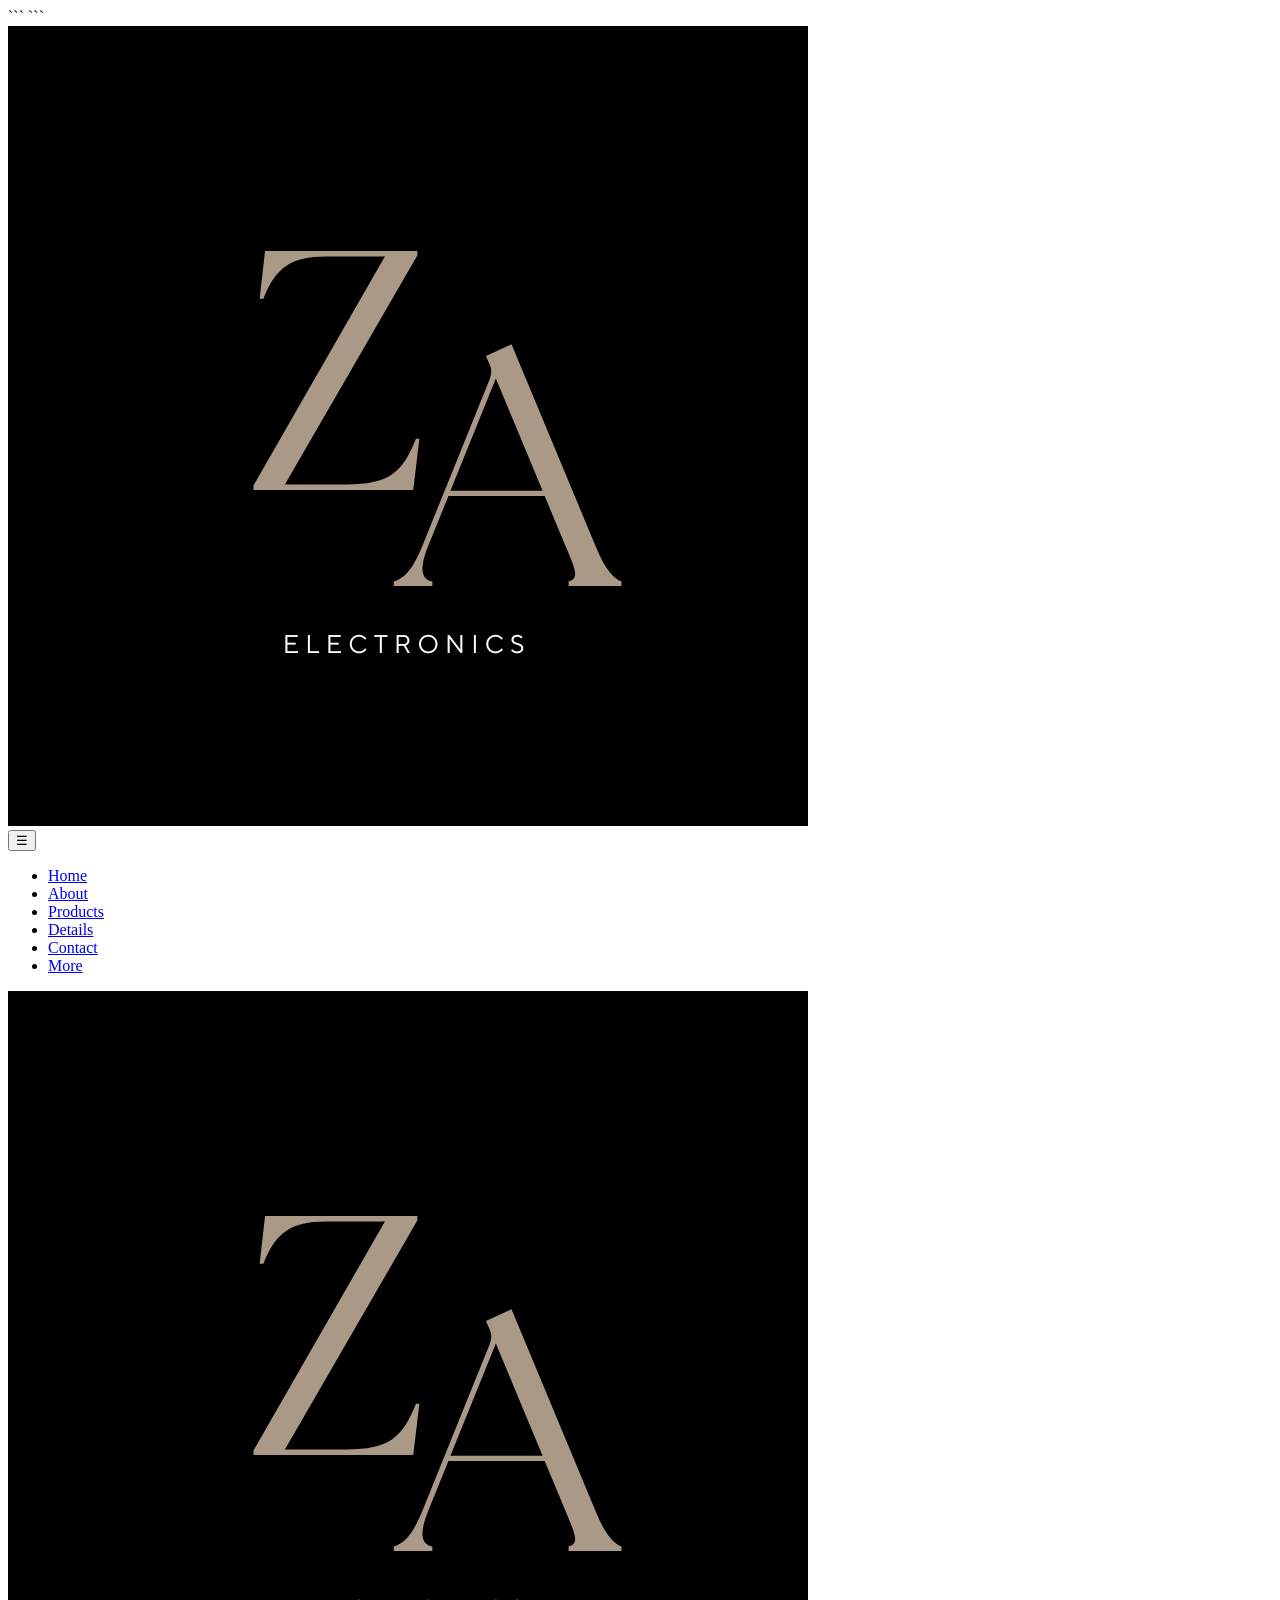
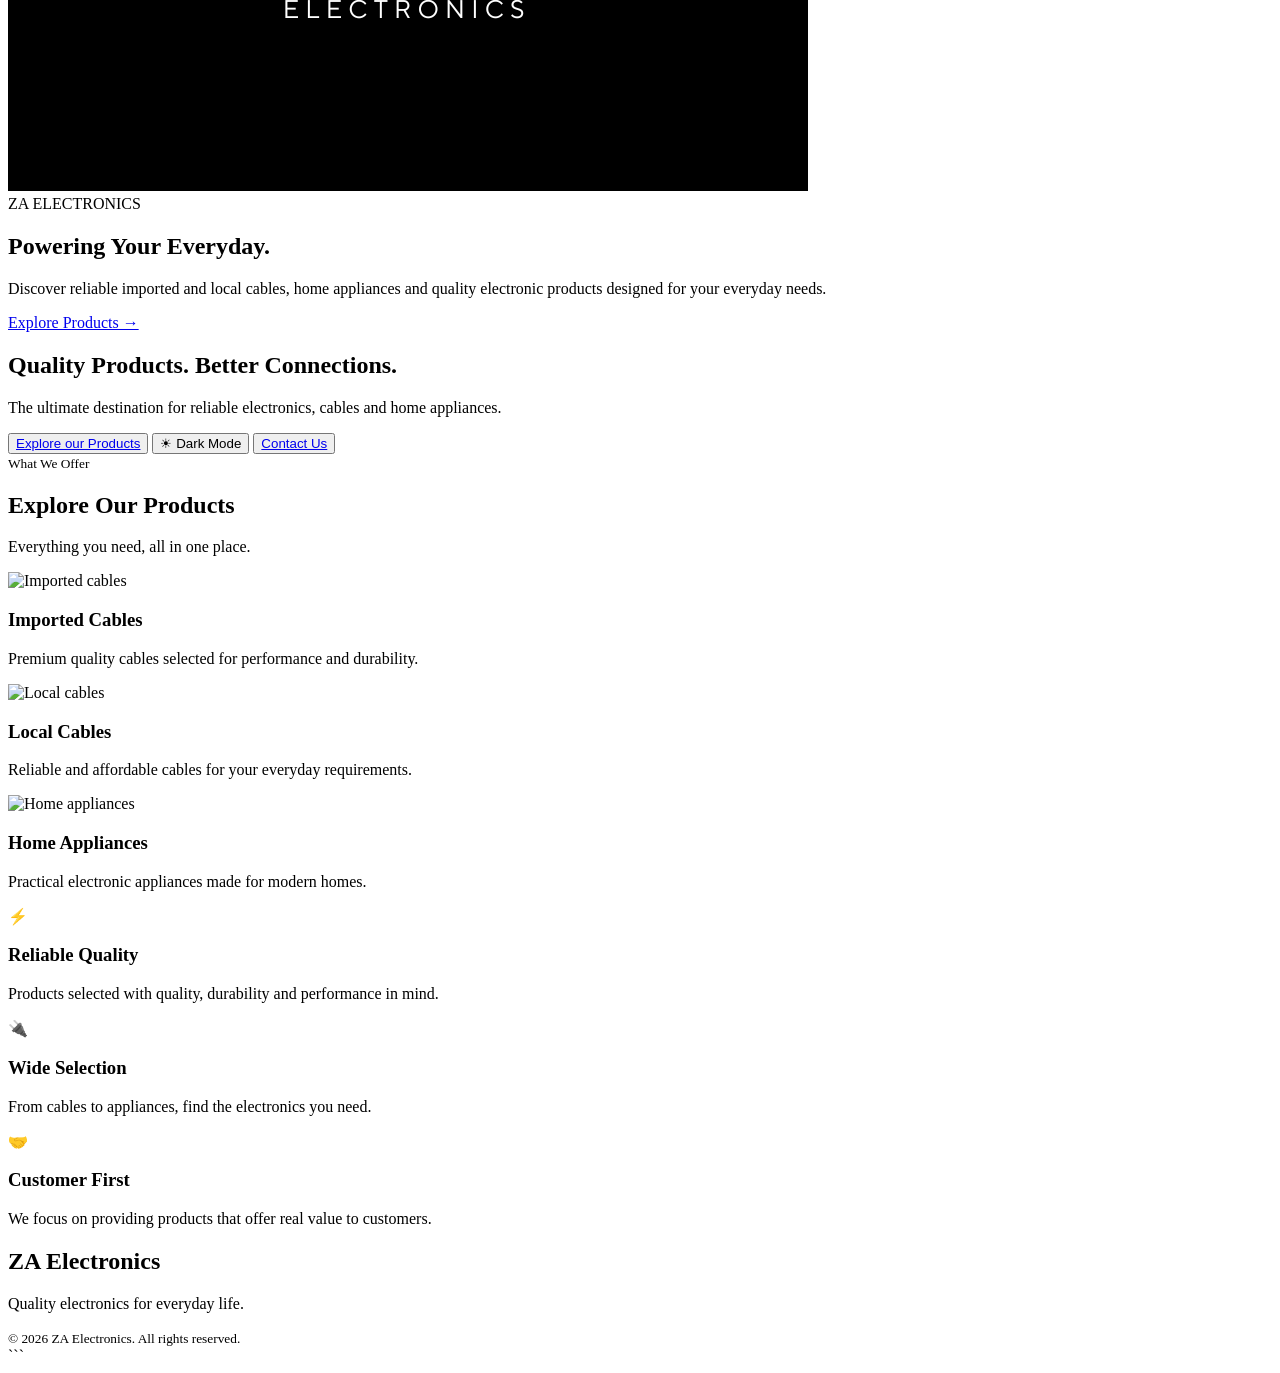
==== index.html @ a28f22e7 "Add files via upload" ====
<!DOCTYPE html>

<html lang="en">

<head>

```
<meta charset="UTF-8">

<meta
    name="viewport"
    content="width=device-width, initial-scale=1.0"
>

<meta
    name="description"
    content="ZA Electronics - Quality electronics, cables and home appliances."
>

<meta
    name="keywords"
    content="ZA Electronics, electronics, cables, appliances"
>

<meta
    name="author"
    content="ZA Electronics"
>

<title>ZA Electronics | Home</title>

<link rel="stylesheet" href="css/index.css">

</head>

<body>

```
<!-- =========================
     HEADER / NAVIGATION
========================== -->

<header>

    <div class="name">

        <a
            href="index.html"
            aria-label="ZA Electronics Home"
        >

            <img
                src="canva/logo.png"
                alt="ZA Electronics Logo"
            >

        </a>

    </div>


    <button
        class="menu-btn"
        id="menuBtn"
        aria-label="Open navigation menu"
        aria-expanded="false"
    >
        ☰
    </button>


    <nav aria-label="Main navigation">

        <ul>

            <li>

                <a
                    href="index.html"
                    class="active"
                    aria-current="page"
                >
                    Home
                </a>

            </li>


            <li>

                <a href="about.html">
                    About
                </a>

            </li>


            <li>

                <a href="products.html">
                    Products
                </a>

            </li>


            <li>

                <a href="details.html">
                    Details
                </a>

            </li>


            <li>

                <a href="contact.html">
                    Contact
                </a>

            </li>

            <li>

                <a href="faq.html">
                    More
                </a>

            </li>

        </ul>

    </nav>

</header>



<!-- =========================
     MAIN CONTENT
========================== -->

<main>


    <!-- =========================
         HERO
    ========================== -->

    <section
        class="hero"
        id="home"
        aria-label="ZA Electronics introduction"
    >

        <div class="hpic">

            <img
                src="canva/logo.png"
                alt="ZA Electronics electronics collection"
            >

        </div>


        <div class="hero-content">

            <span>
                ZA ELECTRONICS
            </span>


            <h1>

                Powering Your
                <strong>Everyday.</strong>

            </h1>


            <p>

                Discover reliable imported and local cables,
                home appliances and quality electronic products
                designed for your everyday needs.

            </p>


            <a
                href="products.html"
                class="hero-btn"
            >
                Explore Products →
            </a>

        </div>

    </section>



    <!-- =========================
         INTRODUCTION
    ========================== -->

    <section
        class="text reveal"
        aria-labelledby="intro-heading"
    >

        <h2 id="intro-heading">

            Quality Products.
            <span>Better Connections.</span>

        </h2>


        <p>

            The ultimate destination for reliable electronics,
            cables and home appliances.

        </p>


        <button type="button">

            <a href="products.html">
                Explore our Products
            </a>

        </button>


        <button
            type="button"
            id="darkModeBtn"
        >
            ☀ Dark Mode
        </button>


        <button type="button">

            <a href="contact.html">
                Contact Us
            </a>

        </button>

    </section>



    <!-- =========================
         PRODUCTS PREVIEW
    ========================== -->

    <section
        class="products-section"
        id="products"
        aria-labelledby="products-heading"
    >


        <div
            class="section-title reveal"
        >

            <small>
                What We Offer
            </small>


            <h2 id="products-heading">
                Explore Our Products
            </h2>


            <p>
                Everything you need, all in one place.
            </p>

        </div>



        <div class="cards">


            <!-- PRODUCT CARD 1 -->

            <article
                class="card reveal"
            >

                <div class="bimg">

                    <img
                        src="images/pic3.jpg"
                        alt="Imported cables"
                    >

                </div>


                <div class="ctext">

                    <h3>
                        Imported Cables
                    </h3>


                    <p>

                        Premium quality cables selected
                        for performance and durability.

                    </p>

                </div>

            </article>



            <!-- PRODUCT CARD 2 -->

            <article
                class="card reveal"
            >

                <div class="bimg">

                    <img
                        src="images/pic4.jpg"
                        alt="Local cables"
                    >

                </div>


                <div class="ctext">

                    <h3>
                        Local Cables
                    </h3>


                    <p>

                        Reliable and affordable cables
                        for your everyday requirements.

                    </p>

                </div>

            </article>



            <!-- PRODUCT CARD 3 -->

            <article
                class="card reveal"
            >

                <div class="bimg">

                    <img
                        src="images/pic13.jpg"
                        alt="Home appliances"
                    >

                </div>


                <div class="ctext">

                    <h3>
                        Home Appliances
                    </h3>


                    <p>

                        Practical electronic appliances
                        made for modern homes.

                    </p>

                </div>

            </article>


        </div>

    </section>



    <!-- =========================
         FEATURES / DETAILS
    ========================== -->

    <aside
        class="features"
        id="details"
        aria-label="Why choose ZA Electronics"
    >


        <article
            class="feature reveal"
        >

            <div
                class="feature-icon"
                aria-hidden="true"
            >
                ⚡
            </div>


            <h3>
                Reliable Quality
            </h3>


            <p>

                Products selected with quality,
                durability and performance in mind.

            </p>

        </article>



        <article
            class="feature reveal"
        >

            <div
                class="feature-icon"
                aria-hidden="true"
            >
                🔌
            </div>


            <h3>
                Wide Selection
            </h3>


            <p>

                From cables to appliances,
                find the electronics you need.

            </p>

        </article>



        <article
            class="feature reveal"
        >

            <div
                class="feature-icon"
                aria-hidden="true"
            >
                🤝
            </div>


            <h3>
                Customer First
            </h3>


            <p>

                We focus on providing products
                that offer real value to customers.

            </p>

        </article>


    </aside>


</main>



<!-- =========================
     FOOTER
========================== -->

<footer>

    <h2>
        ZA Electronics
    </h2>


    <p>
        Quality electronics for everyday life.
    </p>


    <small>

        &copy; 2026 ZA Electronics.
        All rights reserved.

    </small>

</footer>



<!-- =========================
     JAVASCRIPT
========================== -->

<script src="js/index.js">
    



</script>
```

</body>

</html>
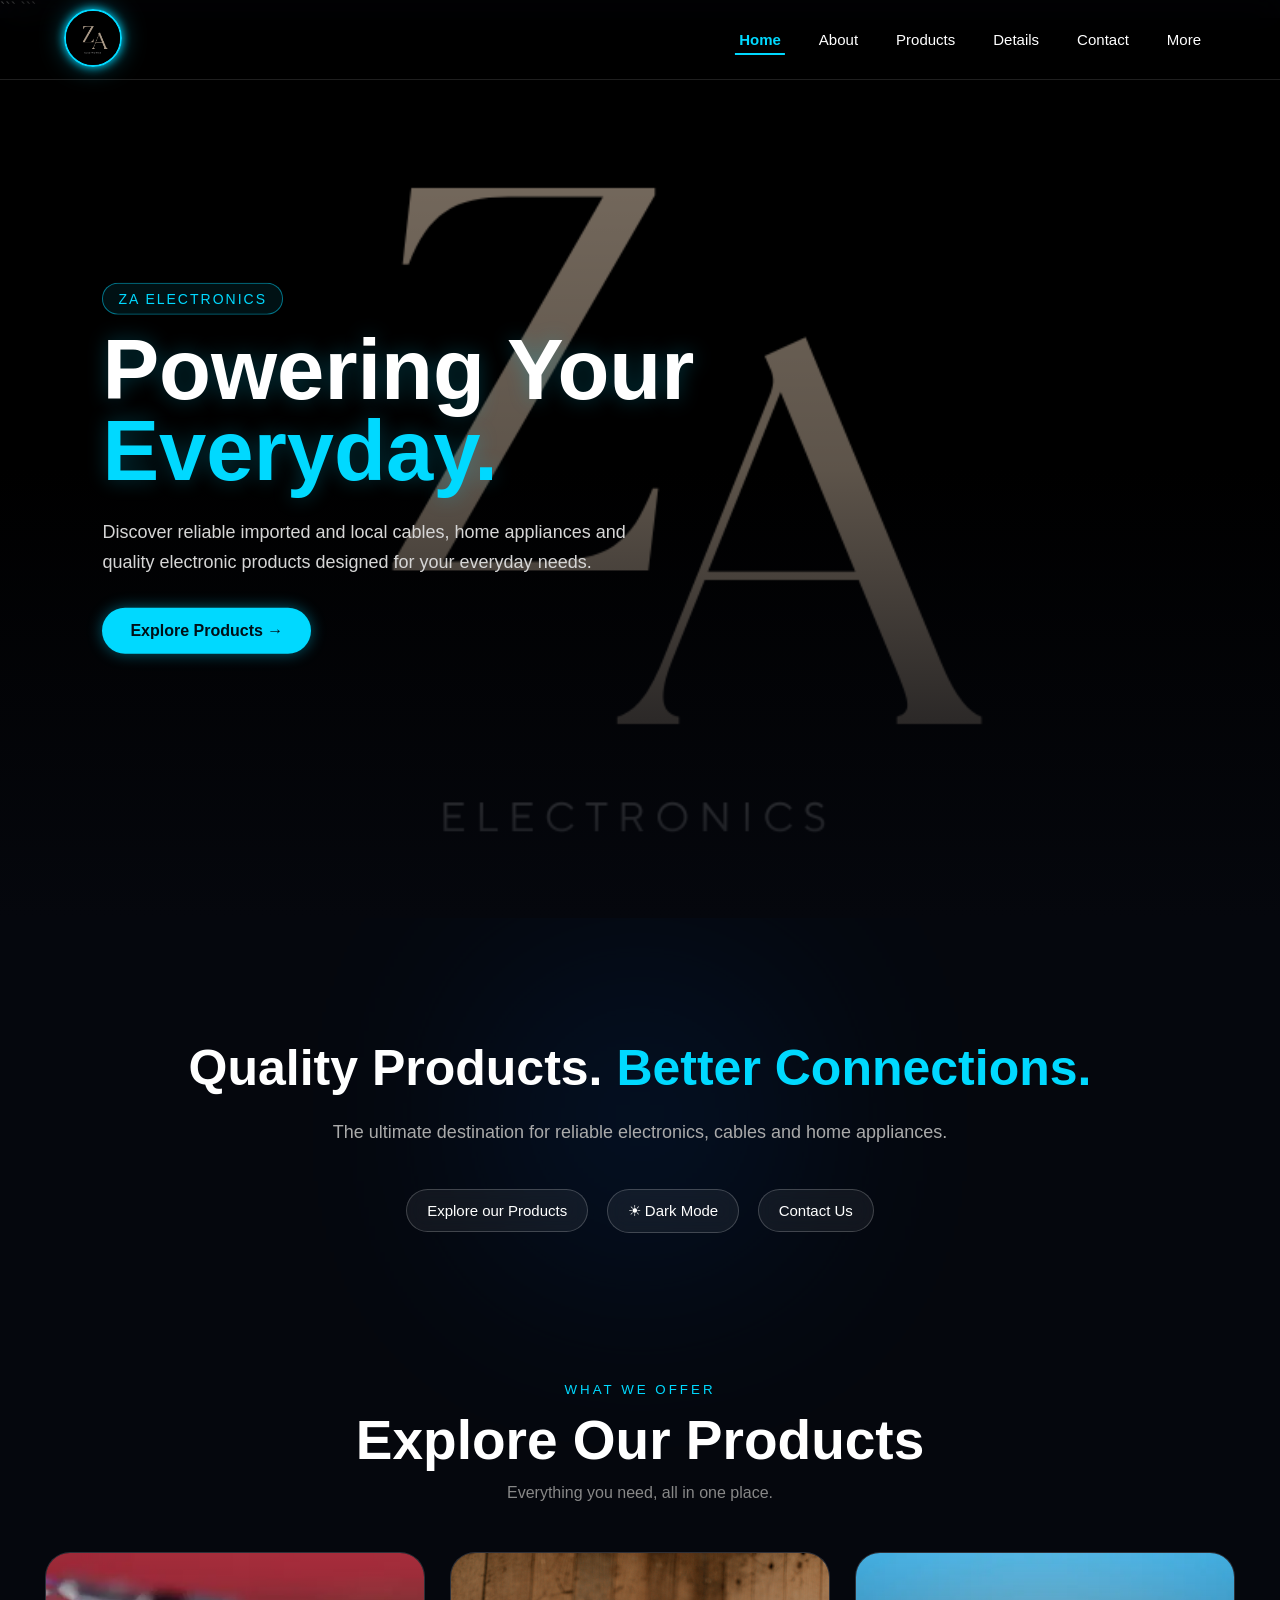
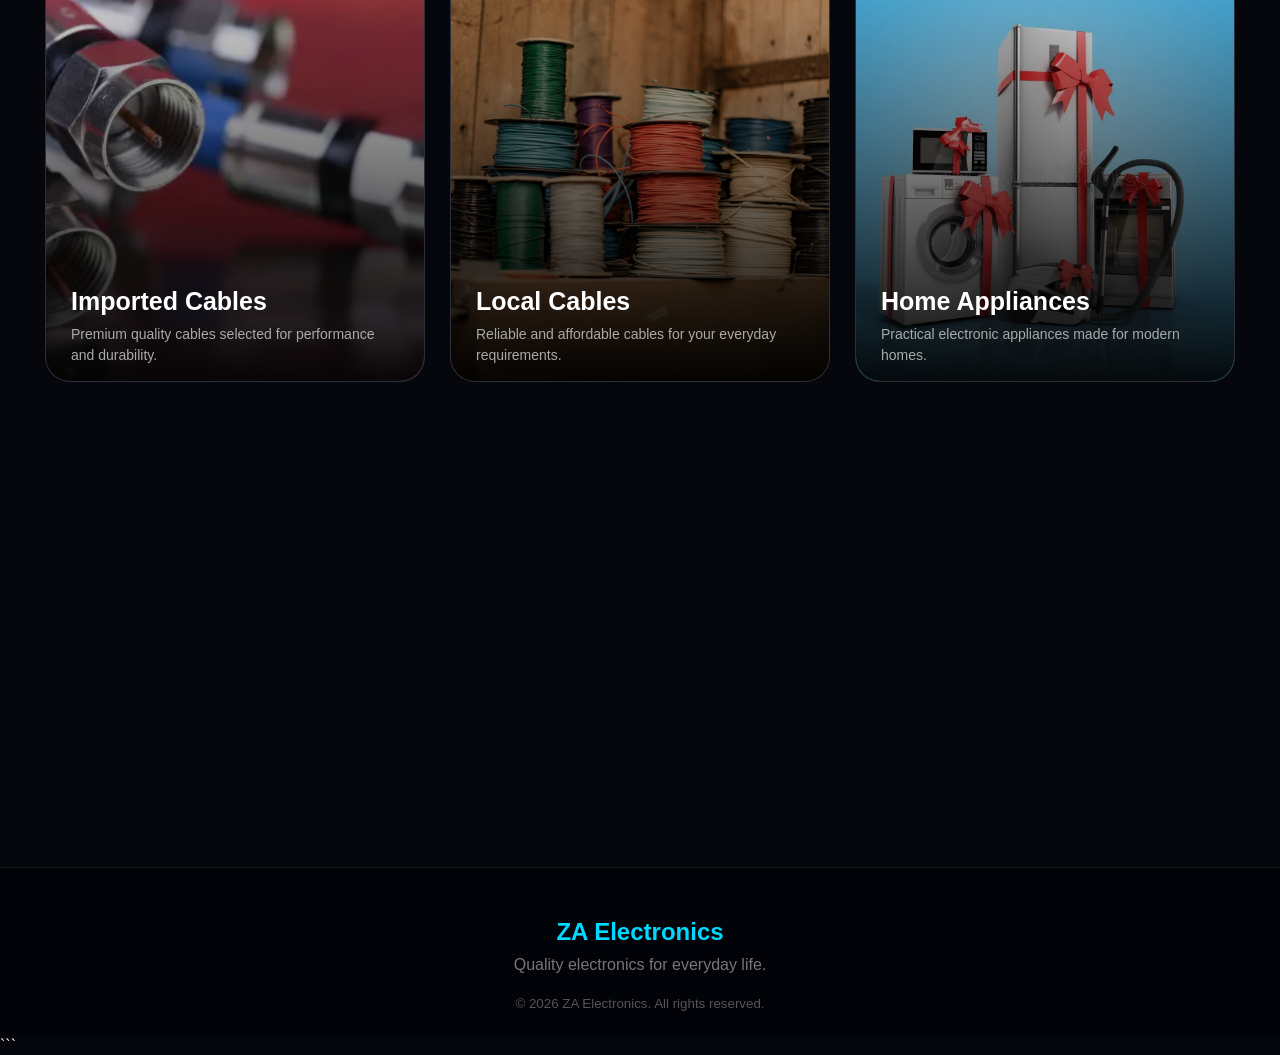
==== commit 223e2ff2: "index.html" ====
--- a/index.html
+++ b/index.html
@@ -28,6 +28,8 @@
 >
 
 <title>ZA Electronics | Home</title>
+
+    <link rel="icon" href="canva/logo.png" type="image/png">
 
 <link rel="stylesheet" href="css/index.css">
 
--- a/css/index.css
+++ b/css/index.css
@@ -0,0 +1,1276 @@
+/* =========================
+   BASIC RESET
+========================== */
+
+* {
+    margin: 0;
+    padding: 0;
+    box-sizing: border-box;
+}
+
+html {
+    scroll-behavior: smooth;
+}
+
+body {
+    font-family: Arial, Helvetica, sans-serif;
+    background: #05070d;
+    color: white;
+    overflow-x: hidden;
+    transition:
+        background 0.4s ease,
+        color 0.4s ease;
+}
+
+
+/* =========================
+   NAVBAR
+========================== */
+
+header {
+    position: fixed;
+    top: 0;
+    left: 0;
+    width: 100%;
+    height: 80px;
+
+    display: flex;
+    align-items: center;
+    justify-content: space-between;
+
+    padding: 0 5%;
+
+    background: rgba(0, 0, 0, 0.65);
+    backdrop-filter: blur(15px);
+
+    border-bottom: 1px solid rgba(255, 255, 255, 0.12);
+
+    z-index: 1000;
+
+    transition: 0.4s ease;
+}
+
+
+/* =========================
+   LOGO
+========================== */
+
+.name img {
+    width: 58px;
+    height: 58px;
+
+    object-fit: cover;
+    border-radius: 50%;
+
+    border: 2px solid #00d9ff;
+
+    box-shadow:
+        0 0 10px #00d9ff,
+        0 0 25px rgba(0, 217, 255, 0.4);
+
+    transition: 0.4s ease;
+}
+
+.name img:hover {
+    transform: rotate(8deg) scale(1.1);
+
+    box-shadow:
+        0 0 15px #00d9ff,
+        0 0 40px #0077ff;
+}
+
+
+/* =========================
+   NAVIGATION
+========================== */
+
+header ul {
+    display: flex;
+    align-items: center;
+
+    gap: 8px;
+
+    list-style: none;
+}
+
+header ul li {
+    list-style: none;
+}
+
+header ul li a {
+    position: relative;
+
+    display: inline-block;
+
+    padding: 10px 15px;
+
+    color: white;
+
+    text-decoration: none;
+
+    font-size: 15px;
+    font-weight: 500;
+
+    transition: 0.3s ease;
+}
+
+
+/* NAV LINK UNDERLINE */
+
+header ul li a::after {
+    content: "";
+
+    position: absolute;
+
+    left: 50%;
+    bottom: 3px;
+
+    width: 0;
+    height: 2px;
+
+    background: #00d9ff;
+
+    transform: translateX(-50%);
+
+    transition: 0.3s ease;
+}
+
+header ul li a:hover {
+    color: #00d9ff;
+}
+
+header ul li a:hover::after {
+    width: 70%;
+}
+
+
+/* ACTIVE PAGE */
+
+header ul li a.active {
+    color: #00d9ff;
+    font-weight: bold;
+}
+
+header ul li a.active::after {
+    width: 70%;
+}
+
+
+/* =========================
+   MOBILE MENU BUTTON
+========================== */
+
+.menu-btn {
+    display: none;
+
+    border: 1px solid rgba(0, 217, 255, 0.5);
+
+    background: rgba(0, 217, 255, 0.08);
+
+    color: #00d9ff;
+
+    padding: 8px 12px;
+
+    border-radius: 8px;
+
+    cursor: pointer;
+
+    font-size: 20px;
+}
+
+
+/* =========================
+   HERO SECTION
+========================== */
+
+.hero {
+    position: relative;
+
+    width: 100%;
+    height: 100vh;
+
+    min-height: 650px;
+
+    overflow: hidden;
+}
+
+
+/* HERO IMAGE */
+
+.hpic {
+    position: absolute;
+
+    inset: 0;
+
+    overflow: hidden;
+}
+
+.hpic img {
+    width: 100%;
+    height: 100%;
+
+    object-fit: cover;
+
+    display: block;
+
+    animation:
+        heroZoom
+        12s
+        ease-in-out
+        infinite
+        alternate;
+}
+
+
+/* LIGHT MODE HERO IMAGE */
+
+body.light .hpic img {
+    content: url("../canva/l logo.png");
+}
+
+
+/* HERO ZOOM */
+
+@keyframes heroZoom {
+
+    from {
+        transform: scale(1);
+    }
+
+    to {
+        transform: scale(1.08);
+    }
+}
+
+
+/* HERO OVERLAY */
+
+.hero::after {
+    content: "";
+
+    position: absolute;
+
+    inset: 0;
+
+    background:
+        linear-gradient(
+            to bottom,
+            rgba(0, 0, 0, 0.25),
+            rgba(0, 0, 0, 0.45),
+            #05070d
+        );
+
+    z-index: 1;
+}
+
+
+/* LIGHT HERO OVERLAY */
+
+body.light .hero::after {
+    background:
+        linear-gradient(
+            to bottom,
+            rgba(255, 255, 255, 0.05),
+            rgba(245, 248, 252, 0.25),
+            #f5f8fc
+        );
+}
+
+
+/* =========================
+   HERO CONTENT
+========================== */
+
+.hero-content {
+    position: absolute;
+
+    z-index: 2;
+
+    top: 50%;
+    left: 8%;
+
+    transform: translateY(-50%);
+
+    max-width: 650px;
+}
+
+.hero-content span {
+    display: inline-block;
+
+    margin-bottom: 15px;
+
+    padding: 7px 15px;
+
+    border: 1px solid rgba(0, 217, 255, 0.5);
+
+    border-radius: 30px;
+
+    color: #00d9ff;
+
+    background: rgba(0, 217, 255, 0.08);
+
+    font-size: 14px;
+
+    letter-spacing: 2px;
+
+    animation:
+        fadeDown
+        1s
+        ease
+        forwards;
+}
+
+.hero-content h1 {
+    font-size:
+        clamp(
+            45px,
+            7vw,
+            85px
+        );
+
+    line-height: 0.95;
+
+    margin-bottom: 25px;
+
+    text-shadow:
+        0 0 20px
+        rgba(0, 217, 255, 0.25);
+
+    animation:
+        fadeUp
+        1s
+        ease
+        forwards;
+}
+
+.hero-content h1 strong {
+    color: #00d9ff;
+}
+
+.hero-content p {
+    color: #d6d6d6;
+
+    font-size: 18px;
+
+    line-height: 1.7;
+
+    margin-bottom: 30px;
+
+    max-width: 550px;
+
+    animation:
+        fadeUp
+        1.3s
+        ease
+        forwards;
+}
+
+
+/* =========================
+   HERO BUTTON
+========================== */
+
+.hero-btn {
+    display: inline-block;
+
+    padding: 14px 28px;
+
+    border-radius: 30px;
+
+    background: #00d9ff;
+
+    color: #001018;
+
+    text-decoration: none;
+
+    font-weight: bold;
+
+    transition: 0.3s ease;
+
+    box-shadow:
+        0 0 15px
+        rgba(0, 217, 255, 0.4);
+}
+
+.hero-btn:hover {
+    transform: translateY(-4px);
+
+    box-shadow:
+        0 0 20px #00d9ff,
+        0 0 45px
+        rgba(0, 217, 255, 0.4);
+}
+
+
+/* =========================
+   GENERAL INTRODUCTION
+========================== */
+
+.text {
+    position: relative;
+
+    max-width: 1100px;
+
+    margin: auto;
+
+    padding:
+        120px
+        30px
+        80px;
+
+    text-align: center;
+}
+
+.text::before {
+    content: "";
+
+    position: absolute;
+
+    width: 250px;
+    height: 250px;
+
+    background: #006eff;
+
+    filter: blur(120px);
+
+    opacity: 0.15;
+
+    top: 50%;
+    left: 50%;
+
+    transform:
+        translate(
+            -50%,
+            -50%
+        );
+
+    pointer-events: none;
+}
+
+.text h2 {
+    position: relative;
+
+    font-size:
+        clamp(
+            28px,
+            4vw,
+            50px
+        );
+
+    line-height: 1.2;
+
+    margin-bottom: 20px;
+}
+
+.text h2 span {
+    color: #00d9ff;
+}
+
+.text p {
+    position: relative;
+
+    color: #aaa;
+
+    font-size: 18px;
+
+    line-height: 1.6;
+
+    margin-bottom: 35px;
+}
+
+
+/* =========================
+   BUTTONS
+========================== */
+
+.text button {
+    position: relative;
+
+    padding: 12px 20px;
+
+    margin: 7px;
+
+    border:
+        1px solid
+        rgba(255, 255, 255, 0.2);
+
+    border-radius: 30px;
+
+    background:
+        rgba(255, 255, 255, 0.06);
+
+    color: white;
+
+    cursor: pointer;
+
+    font-size: 15px;
+
+    transition: 0.3s ease;
+
+    backdrop-filter: blur(10px);
+}
+
+.text button a {
+    color: white;
+
+    text-decoration: none;
+}
+
+.text button:hover {
+    transform: translateY(-4px);
+
+    border-color: #00d9ff;
+
+    color: #00d9ff;
+
+    box-shadow:
+        0 0 15px
+        rgba(0, 217, 255, 0.25);
+}
+
+.text button:hover a {
+    color: #00d9ff;
+}
+
+
+/* =========================
+   PRODUCTS SECTION
+========================== */
+
+.products-section {
+    max-width: 1250px;
+
+    margin: auto;
+
+    padding:
+        60px
+        30px
+        120px;
+}
+
+.section-title {
+    text-align: center;
+
+    margin-bottom: 50px;
+}
+
+.section-title small {
+    color: #00d9ff;
+
+    letter-spacing: 3px;
+
+    text-transform: uppercase;
+}
+
+.section-title h2 {
+    font-size:
+        clamp(
+            32px,
+            5vw,
+            55px
+        );
+
+    margin-top: 10px;
+}
+
+.section-title p {
+    color: #888;
+
+    margin-top: 12px;
+}
+
+
+/* =========================
+   PRODUCT CARDS
+========================== */
+
+.cards {
+    display: grid;
+
+    grid-template-columns:
+        repeat(3, 1fr);
+
+    gap: 25px;
+}
+
+.card {
+    position: relative;
+
+    height: 430px;
+
+    border-radius: 25px;
+
+    overflow: hidden;
+
+    border:
+        1px solid
+        rgba(255, 255, 255, 0.12);
+
+    background: #10131c;
+
+    transition: 0.5s ease;
+}
+
+
+/* CARD IMAGE */
+
+.bimg {
+    position: absolute;
+
+    inset: 0;
+}
+
+.bimg img {
+    width: 100%;
+    height: 100%;
+
+    object-fit: cover;
+
+    transition: 0.7s ease;
+}
+
+
+/* CARD OVERLAY */
+
+.card::after {
+    content: "";
+
+    position: absolute;
+
+    inset: 0;
+
+    background:
+        linear-gradient(
+            to top,
+            rgba(0, 0, 0, 0.95),
+            rgba(0, 0, 0, 0.1)
+        );
+
+    transition: 0.5s ease;
+}
+
+
+/* CARD TEXT */
+
+.ctext {
+    position: absolute;
+
+    z-index: 2;
+
+    left: 25px;
+    right: 25px;
+
+    bottom: 25px;
+
+    transform:
+        translateY(10px);
+
+    transition: 0.5s ease;
+}
+
+.ctext h3 {
+    font-size: 25px;
+
+    margin-bottom: 8px;
+}
+
+.ctext p {
+    color: #aaa;
+
+    font-size: 14px;
+
+    line-height: 1.5;
+}
+
+
+/* CARD HOVER */
+
+.card:hover {
+    transform: translateY(-12px);
+
+    border-color: #00d9ff;
+
+    box-shadow:
+        0 15px 40px
+        rgba(0, 217, 255, 0.15);
+}
+
+.card:hover .bimg img {
+    transform: scale(1.12);
+}
+
+.card:hover .ctext {
+    transform: translateY(0);
+}
+
+
+/* =========================
+   FEATURES
+========================== */
+
+.features {
+    max-width: 1100px;
+
+    margin: auto;
+
+    padding:
+        50px
+        30px
+        120px;
+
+    display: grid;
+
+    grid-template-columns:
+        repeat(3, 1fr);
+
+    gap: 20px;
+}
+
+.feature {
+    padding: 30px;
+
+    text-align: center;
+
+    border-radius: 20px;
+
+    background:
+        rgba(255, 255, 255, 0.04);
+
+    border:
+        1px solid
+        rgba(255, 255, 255, 0.08);
+
+    transition: 0.4s ease;
+}
+
+.feature:hover {
+    transform: translateY(-8px);
+
+    border-color: #00d9ff;
+
+    background:
+        rgba(0, 217, 255, 0.05);
+}
+
+.feature-icon {
+    font-size: 35px;
+
+    margin-bottom: 15px;
+}
+
+.feature h3 {
+    margin-bottom: 10px;
+}
+
+.feature p {
+    color: #888;
+
+    font-size: 14px;
+
+    line-height: 1.6;
+}
+
+
+/* =========================
+   FOOTER
+========================== */
+
+footer {
+    position: relative;
+
+    padding:
+        50px
+        20px
+        25px;
+
+    text-align: center;
+
+    background: #020308;
+
+    border-top:
+        1px solid
+        rgba(255, 255, 255, 0.08);
+}
+
+footer h2 {
+    margin-bottom: 10px;
+
+    color: #00d9ff;
+}
+
+footer p {
+    color: #777;
+
+    margin-bottom: 20px;
+}
+
+footer small {
+    color: #555;
+}
+
+
+/* =========================
+   SCROLL REVEAL
+========================== */
+
+.reveal {
+    opacity: 0;
+
+    transform:
+        translateY(50px);
+
+    transition:
+        opacity 0.8s ease,
+        transform 0.8s ease;
+}
+
+.reveal.active {
+    opacity: 1;
+
+    transform:
+        translateY(0);
+}
+
+
+/* =========================
+   ANIMATIONS
+========================== */
+
+@keyframes fadeUp {
+
+    from {
+        opacity: 0;
+
+        transform:
+            translateY(30px);
+    }
+
+    to {
+        opacity: 1;
+
+        transform:
+            translateY(0);
+    }
+}
+
+@keyframes fadeDown {
+
+    from {
+        opacity: 0;
+
+        transform:
+            translateY(-20px);
+    }
+
+    to {
+        opacity: 1;
+
+        transform:
+            translateY(0);
+    }
+}
+
+
+/* =========================================================
+   LIGHT MODE
+========================================================= */
+
+body.light {
+    background: #f5f8fc;
+
+    color: #17202a;
+}
+
+
+/* LIGHT NAVBAR */
+
+body.light header {
+    background:
+        rgba(255, 255, 255, 0.90);
+
+    border-bottom:
+        1px solid
+        rgba(0, 0, 0, 0.08);
+
+    box-shadow:
+        0 4px 20px
+        rgba(0, 0, 0, 0.06);
+}
+
+body.light header ul li a {
+    color: #17202a;
+}
+
+body.light header ul li a:hover {
+    color: #008dcc;
+}
+
+body.light header ul li a.active {
+    color: #008dcc;
+}
+
+body.light .menu-btn {
+    background:
+        rgba(0, 217, 255, 0.08);
+
+    color: #008dcc;
+
+    border-color:
+        rgba(0, 141, 204, 0.30);
+}
+
+
+/* LIGHT HERO */
+
+body.light .hero::after {
+    background:
+        linear-gradient(
+            to bottom,
+            rgba(255, 255, 255, 0.05),
+            rgba(245, 248, 252, 0.25),
+            #f5f8fc
+        );
+}
+
+body.light .hero-content h1 {
+    color: #17202a;
+
+    text-shadow: none;
+}
+
+body.light .hero-content h1 strong {
+    color: #008dcc;
+}
+
+body.light .hero-content p {
+    color: #3f4b57;
+}
+
+body.light .hero-content span {
+    color: #008dcc;
+
+    background:
+        rgba(0, 217, 255, 0.08);
+
+    border-color:
+        rgba(0, 141, 204, 0.35);
+}
+
+
+/* LIGHT HERO BUTTON */
+
+body.light .hero-btn {
+    background: #008dcc;
+
+    color: white;
+
+    box-shadow:
+        0 5px 20px
+        rgba(0, 141, 204, 0.25);
+}
+
+body.light .hero-btn:hover {
+    background: #007bb5;
+
+    box-shadow:
+        0 8px 25px
+        rgba(0, 141, 204, 0.30);
+}
+
+
+/* LIGHT INTRODUCTION */
+
+body.light .text::before {
+    background: #00bfff;
+
+    opacity: 0.10;
+}
+
+body.light .text h2 {
+    color: #17202a;
+}
+
+body.light .text h2 span {
+    color: #008dcc;
+}
+
+body.light .text p {
+    color: #53606d;
+}
+
+
+/* LIGHT BUTTONS */
+
+body.light .text button {
+    background: white;
+
+    color: #17202a;
+
+    border-color: #d7e0e8;
+
+    box-shadow:
+        0 4px 15px
+        rgba(0, 0, 0, 0.05);
+}
+
+body.light .text button a {
+    color: #17202a;
+}
+
+body.light .text button:hover {
+    border-color: #00a9d6;
+
+    color: #008dcc;
+
+    background: #fafdff;
+
+    box-shadow:
+        0 6px 20px
+        rgba(0, 169, 214, 0.15);
+}
+
+body.light .text button:hover a {
+    color: #008dcc;
+}
+
+
+/* LIGHT SECTION TITLE */
+
+body.light .section-title small {
+    color: #008dcc;
+}
+
+body.light .section-title h2 {
+    color: #17202a;
+}
+
+body.light .section-title p {
+    color: #64717e;
+}
+
+
+/* LIGHT PRODUCT CARDS */
+
+body.light .card {
+    background: white;
+
+    border-color: #dce4eb;
+
+    box-shadow:
+        0 8px 25px
+        rgba(0, 0, 0, 0.06);
+}
+
+body.light .card::after {
+    background:
+        linear-gradient(
+            to top,
+            rgba(0, 0, 0, 0.82),
+            rgba(0, 0, 0, 0.05)
+        );
+}
+
+body.light .card:hover {
+    border-color: #00b8e6;
+
+    box-shadow:
+        0 15px 40px
+        rgba(0, 174, 220, 0.16);
+}
+
+
+/* LIGHT FEATURES */
+
+body.light .feature {
+    background: white;
+
+    border-color: #dce4eb;
+
+    box-shadow:
+        0 8px 25px
+        rgba(0, 0, 0, 0.05);
+}
+
+body.light .feature:hover {
+    background: #fafdff;
+
+    border-color: #00b8e6;
+
+    box-shadow:
+        0 10px 30px
+        rgba(0, 174, 220, 0.12);
+}
+
+body.light .feature h3 {
+    color: #17202a;
+}
+
+body.light .feature p {
+    color: #5e6b77;
+}
+
+
+/* LIGHT FOOTER */
+
+body.light footer {
+    background: #eaf0f5;
+
+    border-top-color: #d7e0e8;
+}
+
+body.light footer h2 {
+    color: #008dcc;
+}
+
+body.light footer p {
+    color: #596672;
+}
+
+body.light footer small {
+    color: #7b8791;
+}
+
+
+/* =========================================================
+   RESPONSIVE DESIGN
+========================================================= */
+
+@media (max-width: 900px) {
+
+    .cards {
+        grid-template-columns:
+            repeat(2, 1fr);
+    }
+
+    .features {
+        grid-template-columns:
+            repeat(2, 1fr);
+    }
+}
+
+
+/* =========================================================
+   MOBILE
+========================================================= */
+
+@media (max-width: 650px) {
+
+    header {
+        height: 70px;
+
+        padding:
+            0 20px;
+    }
+
+    .name img {
+        width: 48px;
+        height: 48px;
+    }
+
+    .menu-btn {
+        display: block;
+    }
+
+    header nav {
+        position: absolute;
+
+        top: 70px;
+        left: 0;
+
+        width: 100%;
+
+        display: none;
+
+        background:
+            rgba(0, 0, 0, 0.92);
+
+        backdrop-filter:
+            blur(15px);
+
+        border-bottom:
+            1px solid
+            rgba(0, 217, 255, 0.2);
+    }
+
+    header nav.show {
+        display: block;
+    }
+
+    header ul {
+        flex-direction: column;
+
+        width: 100%;
+
+        gap: 0;
+    }
+
+    header ul li {
+        width: 100%;
+
+        text-align: center;
+    }
+
+    header ul li a {
+        display: block;
+
+        width: 100%;
+
+        padding: 15px;
+    }
+
+
+    /* MOBILE LIGHT MENU */
+
+    body.light header nav {
+        background:
+            rgba(255, 255, 255, 0.97);
+
+        border-bottom-color:
+            rgba(0, 141, 204, 0.20);
+
+        box-shadow:
+            0 10px 25px
+            rgba(0, 0, 0, 0.08);
+    }
+
+
+    /* MOBILE HERO */
+
+    .hero {
+        min-height: 600px;
+    }
+
+    .hero-content {
+        left: 25px;
+        right: 25px;
+
+        max-width: none;
+    }
+
+    .hero-content h1 {
+        font-size: 50px;
+    }
+
+    .hero-content p {
+        font-size: 15px;
+    }
+
+
+    /* MOBILE CARDS */
+
+    .cards {
+        grid-template-columns: 1fr;
+    }
+
+    .features {
+        grid-template-columns: 1fr;
+    }
+
+    .card {
+        height: 400px;
+    }
+
+    .text {
+        padding-top: 90px;
+    }
+}
